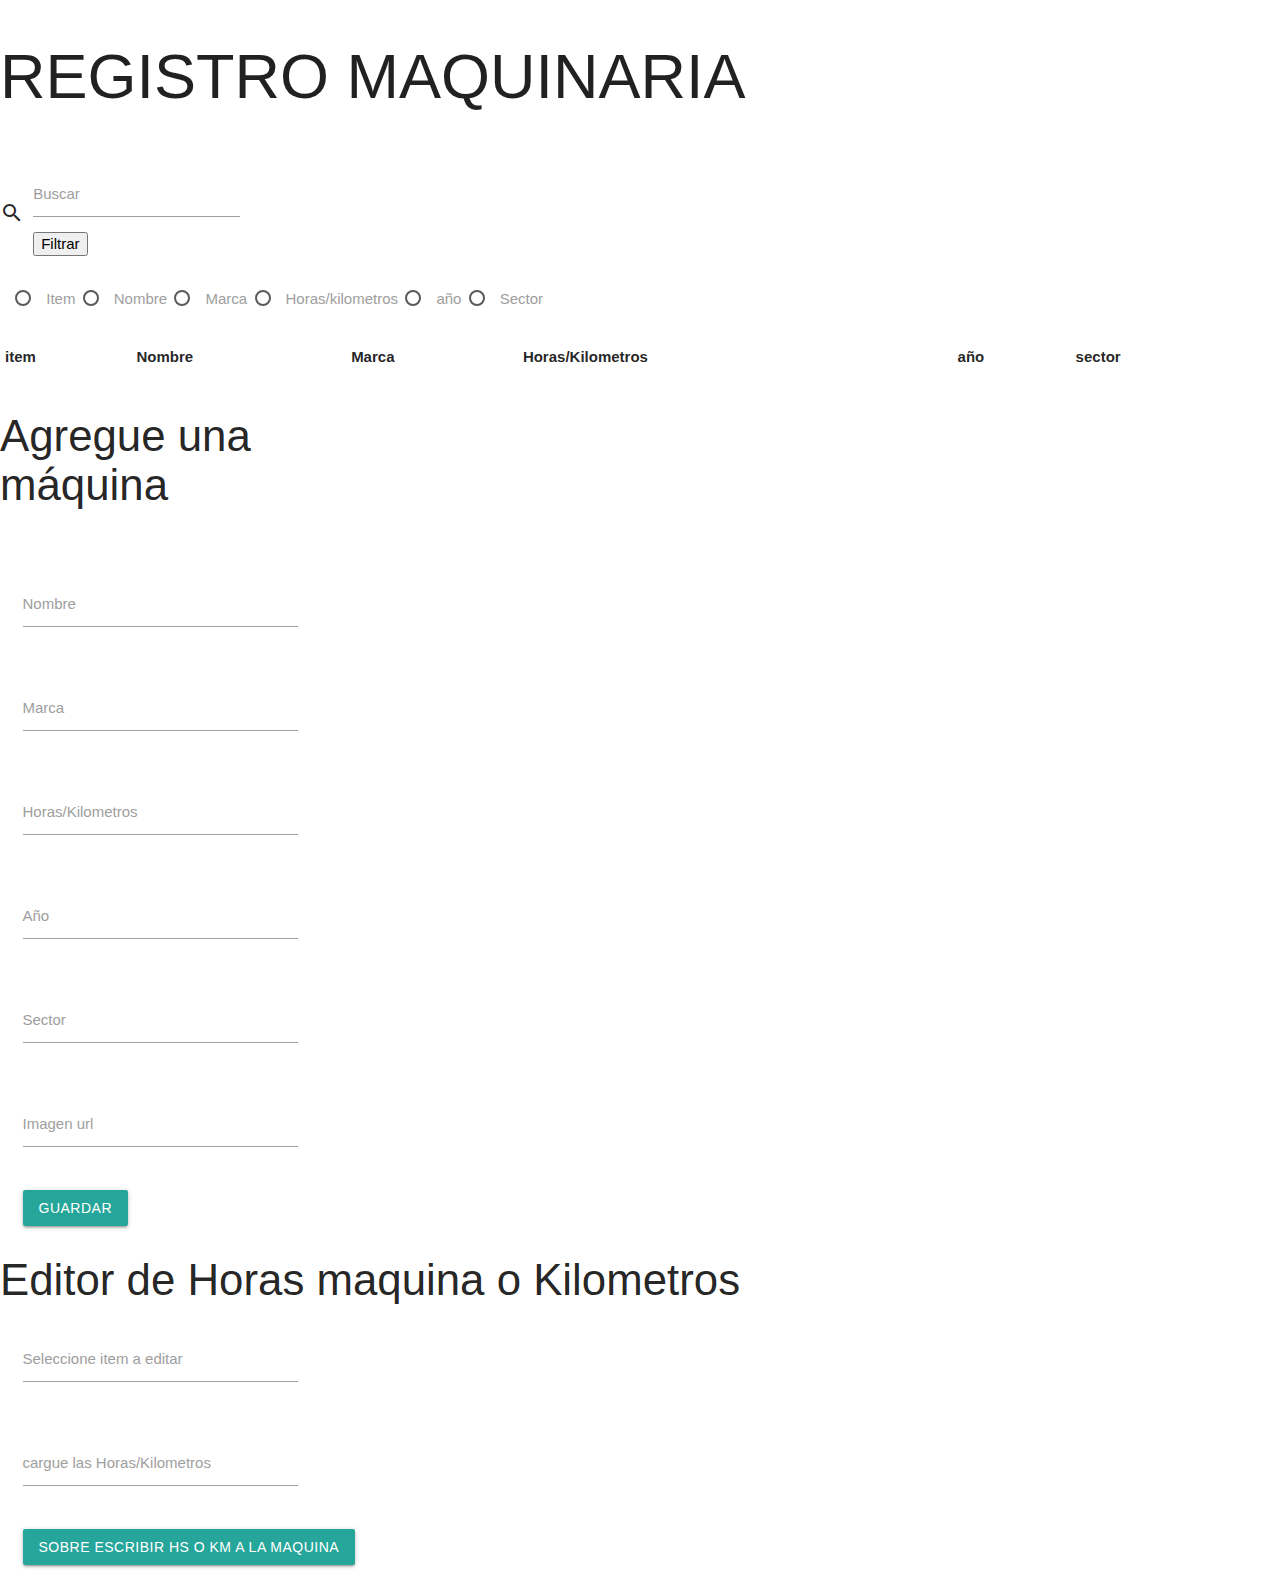
==== index.html @ c1637a3e "first commit" ====
<!DOCTYPE html>
<html lang="es">

<head>
  <meta charset="UTF-8" />
  <meta name="viewport" content="width=device-width, initial-scale=1.0" />
  <link href="https://unpkg.com/boxicons@2.1.2/css/boxicons.min.css" rel="stylesheet" />
  <link rel="shortcut icon" href="#" type="image/x-icon">
  <link rel="stylesheet" href="https://cdnjs.cloudflare.com/ajax/libs/materialize/1.0.0/css/materialize.min.css" />
  <link href="https://fonts.googleapis.com/icon?family=Material+Icons" rel="stylesheet">
  <link rel="stylesheet" href="./css/style.css" />
  <title>Registro horas maquina</title>
</head>

<body>
  <div class="row">
    <h1><strong>REGISTRO</strong> MAQUINARIA</h1>
  </div>
  <!-- búsqueda -->
  <div class="col m1"></div>
  <form id="formEditor">
      <div class="col m8 s4 m7" id="contenedor">
        <!-- Cuadro de búsqueda -->
        <div class="row">
          <div class="col m12 s12">
            <i class="material-icons">search</i>
            <div class="input-field inline">
              <input id="search" type="search" class="validate">
              <label for="search">Buscar</label>
              <input type="button" value="Filtrar" onclick="filtrarmaquinas()">
            </div>
            <div class="col m12 s12">
              <form id="formEditor">
                <span>
                  <label>
                    <input class="with-gap" id="radio1" name="group" type="radio" value='Item'  />
                    <span>Item</span>
                  </label>
                  <label>
                    <input class="with-gap" id="radio2" name="group" type="radio" value='Nombre'  />
                    <span>Nombre</span>
                  </label>
                  <label>
                    <input class="with-gap" id="radio3" name="group" type="radio" value='Marca'  />
                    <span>Marca</span>
                  </label>
                  <label>
                    <input class="with-gap" id="radio4" name="group" type="radio" value='horas/kilometros'  />
                    <span>Horas/kilometros</span>
                  </label>
                  <label>
                    <input class="with-gap" id="radio5" name="group" type="radio" value='año'  />
                    <span>año</span>
                  </label>
                  <label>
                    <input class="with-gap" id="radio6" name="group" type="radio" value='sector'  />
                    <span>Sector</span>
                  </label>
                </span>
              </form>
            </div>
          </div>
         </div>
        </div>
      </div>
    </form>
    <!-- Tabla dinamica -->
  <table class="responsive-table striped" id="tabla">
    <thead>
      <tr>
        <th>item</th>
        <th>Nombre</th>
        <th>Marca</th>
        <th>Horas/Kilometros</th>
        <th>año</th>
        <th>sector</th>
        <th></th>
      </tr>
    </thead>
    <tbody id="table-body">
      <!-- Contenido dinámico -->
    </tbody>
  </table>
  <div class="container-fluid">
    <div class="row ">
      <div class="col m3 ">
        <div class="row">
          <h3>Agregue una máquina</h3>
        </div>
        <div class="row"></div> <!-- aca empieza la lista de la pantalla izq -->
          <form class="col s12" id="formMaquinas">
            <div class="row">
              <div class="input-field col m12 s12">
                <input id="nombre" type="text" class="validate" />
                <label for="nombre">Nombre</label>
              </div>
            </div>
            <div class="row">
              <div class="input-field col m12 s12">
                <input id="marca" type="text" class="validate" />
                <label for="marca">Marca</label>
              </div>
            </div>
            <div class="row">
              <div class="input-field col s12">
                <input id="hsKm" type="number" class="validate" />
                <label for="hsKm">Horas/Kilometros</label>
              </div>
            </div>
            <div class="row">
              <div class="input-field col s12">
                <input id="anio" type="number" class="validate" />
                <label for="anio">Año</label>
              </div>
            </div>
            <div class="row">
              <div class="input-field col s12">
                <input id="sector" type="text" class="validate" />
                <label for="sector">Sector</label>
              </div>
            </div>
            <div class="row">
              <div class="input-field col s12">
                <label for="img">Imagen url</label>
                <input id="img" type="text" class="validate" />
              </div>
            </div>
            <input type="submit" id="btnGuardar" class="btn" value="Guardar">
        </div>
        </form>
      </div>
  </div>
  </div>
  <!-- BUSCADOR DE MAQUINA Y EDITOR -->
  <div class="seteo">
    <h3>Editor de Horas maquina o Kilometros</h3>
  <div class="container-fluid">
      <div class="row ">
        <div class="col m3 ">
            <form class="col s12" id="formEditor">
                <div class="row">
                  <div class="input-field col m12 s12">
                    <input id="selectoritem" type="number" class="validate" />
                    <label for="selectoritem">Seleccione item a editar</label>
                  </div>
                </div>
                <div class="row">
                  <div class="input-field col s12">
                    <input id="editor" type="number" class="validate" />
                    <label for="editor">cargue las Horas/Kilometros</label>
                  </div>
                </div>
                <input type="submit" id="btnCargar" class="btn" value="Sobre Escribir hs o km a la maquina">
              </div>
            </form>
        </div>
      </div>
  </div>
  <!-- Compiled and minified JavaScript -->
  <script src="https://cdnjs.cloudflare.com/ajax/libs/materialize/1.0.0/js/materialize.min.js"></script>
  <script src="./js/main.js"></script>
</body>

</html>
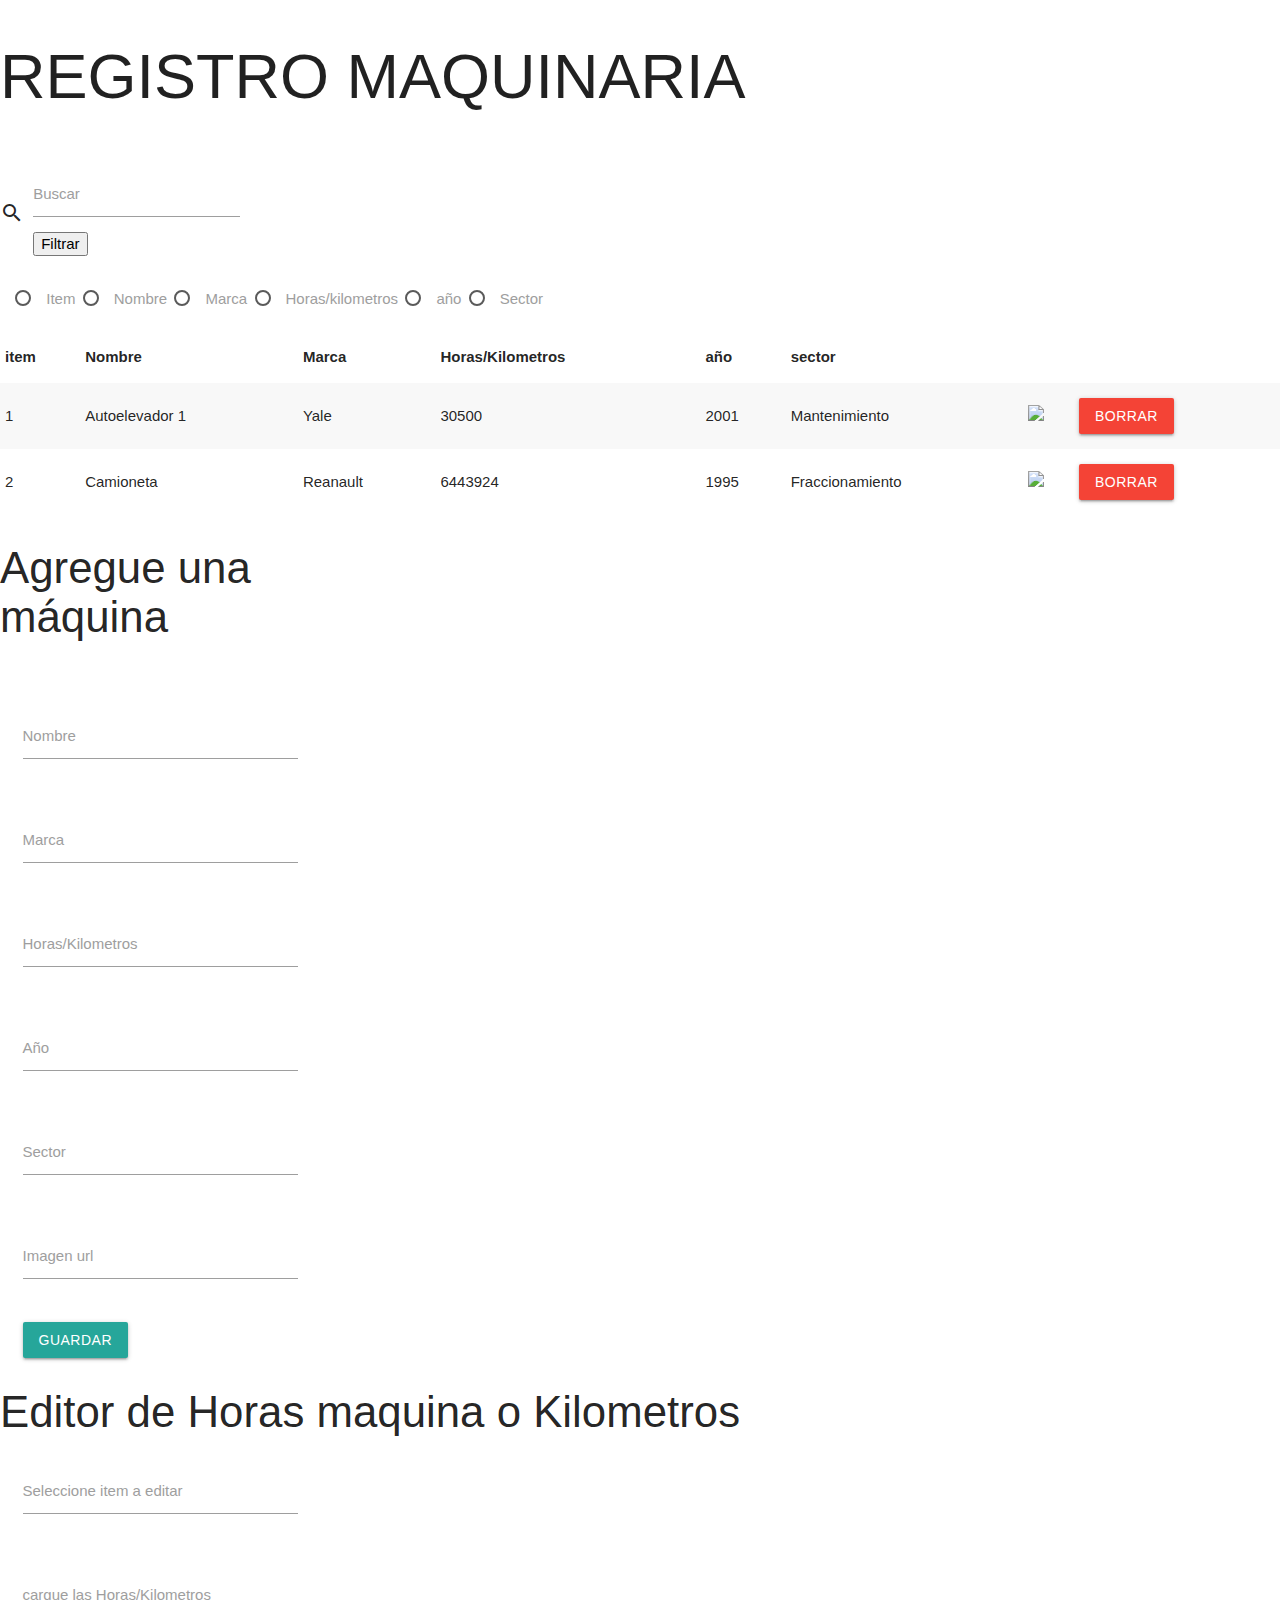
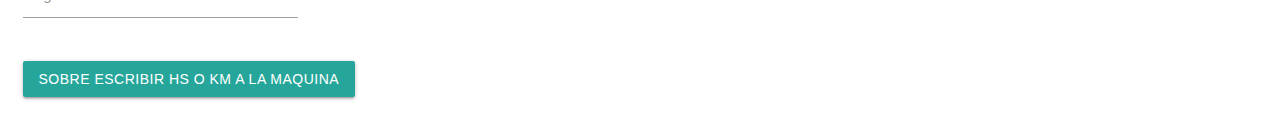
==== commit 92f72f00: "filtro solucionado" ====
--- a/index.html
+++ b/index.html
@@ -19,51 +19,49 @@
   <!-- búsqueda -->
   <div class="col m1"></div>
   <form id="formEditor">
-      <div class="col m8 s4 m7" id="contenedor">
-        <!-- Cuadro de búsqueda -->
-        <div class="row">
+    <div class="col m8 s4 m7" id="contenedor">
+      <!-- Cuadro de búsqueda -->
+      <div class="row">
+        <div class="col m12 s12">
+          <i class="material-icons">search</i>
+          <div class="input-field inline">
+            <input id="search" type="search" class="validate">
+            <label for="search">Buscar</label>
+            <input type="button" value="Filtrar" onclick="filtrarmaquinas()">
+          </div>
           <div class="col m12 s12">
-            <i class="material-icons">search</i>
-            <div class="input-field inline">
-              <input id="search" type="search" class="validate">
-              <label for="search">Buscar</label>
-              <input type="button" value="Filtrar" onclick="filtrarmaquinas()">
-            </div>
-            <div class="col m12 s12">
-              <form id="formEditor">
-                <span>
-                  <label>
-                    <input class="with-gap" id="radio1" name="group" type="radio" value='Item'  />
-                    <span>Item</span>
-                  </label>
-                  <label>
-                    <input class="with-gap" id="radio2" name="group" type="radio" value='Nombre'  />
-                    <span>Nombre</span>
-                  </label>
-                  <label>
-                    <input class="with-gap" id="radio3" name="group" type="radio" value='Marca'  />
-                    <span>Marca</span>
-                  </label>
-                  <label>
-                    <input class="with-gap" id="radio4" name="group" type="radio" value='horas/kilometros'  />
-                    <span>Horas/kilometros</span>
-                  </label>
-                  <label>
-                    <input class="with-gap" id="radio5" name="group" type="radio" value='año'  />
-                    <span>año</span>
-                  </label>
-                  <label>
-                    <input class="with-gap" id="radio6" name="group" type="radio" value='sector'  />
-                    <span>Sector</span>
-                  </label>
-                </span>
-              </form>
-            </div>
+              <span>
+                <label>
+                  <input class="with-gap" id="radio1" name="group" type="radio" value='item'  />
+                  <span>Item</span>
+                </label>
+                <label>
+                  <input class="with-gap" id="radio2" name="group" type="radio" value='nombre'  />
+                  <span>Nombre</span>
+                </label>
+                <label>
+                  <input class="with-gap" id="radio3" name="group" type="radio" value='marca'  />
+                  <span>Marca</span>
+                </label>
+                <label>
+                  <input class="with-gap" id="radio4" name="group" type="radio" value='hsKm'  />
+                  <span>Horas/kilometros</span>
+                </label>
+                <label>
+                  <input class="with-gap" id="radio5" name="group" type="radio" value='anio'  />
+                  <span>año</span>
+                </label>
+                <label>
+                  <input class="with-gap" id="radio6" name="group" type="radio" value='sector'  />
+                  <span>Sector</span>
+                </label>
+              </span>
           </div>
-         </div>
         </div>
+       </div>
       </div>
-    </form>
+    </div>
+  </form>
     <!-- Tabla dinamica -->
   <table class="responsive-table striped" id="tabla">
     <thead>
